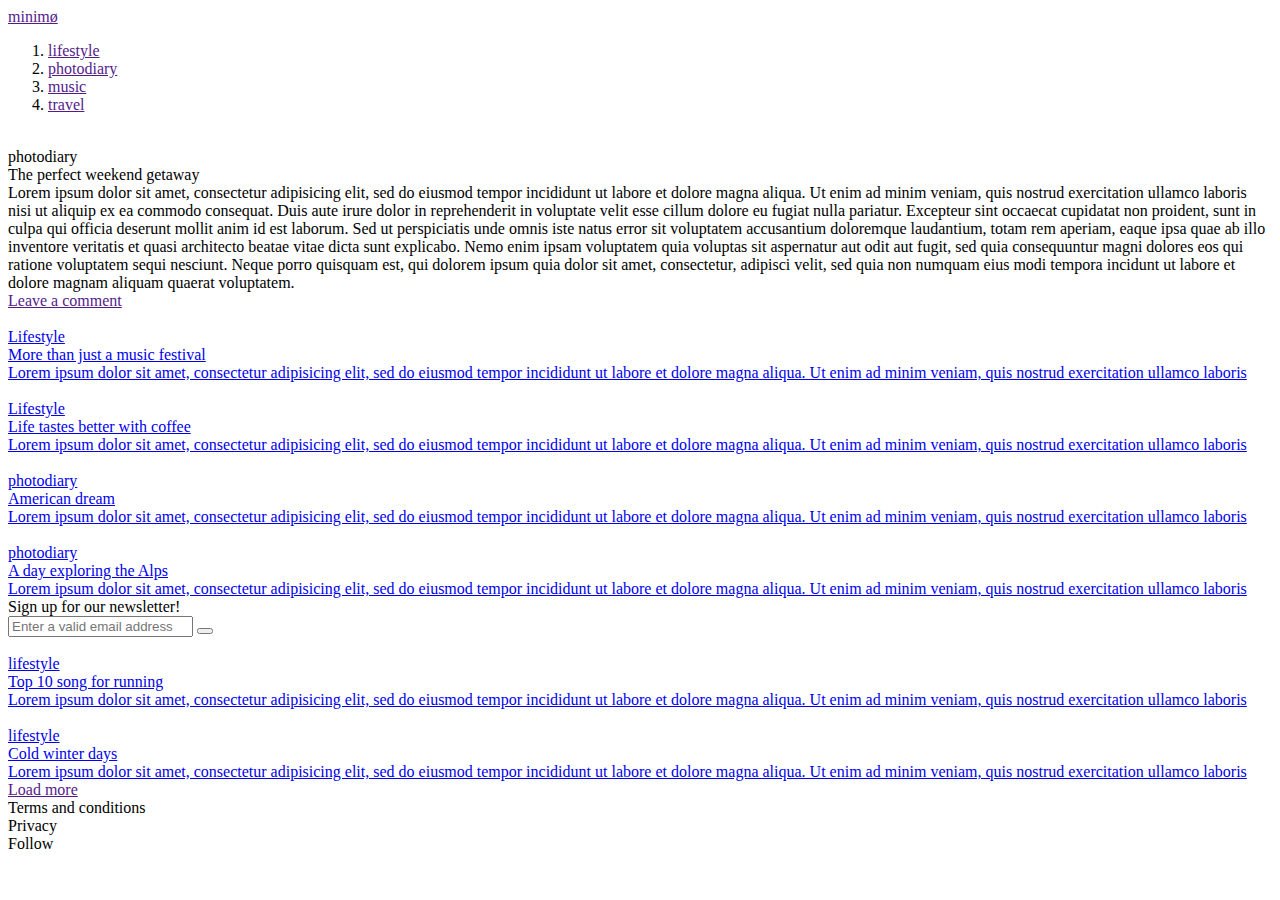
==== index.html @ ff36c133 "Add files via upload" ====
<!DOCTYPE html>
<html lang="en">
<head>
	<link rel="stylesheet" href="https://unpkg.com/swiper/swiper-bundle.min.css" />
	<script src="https://unpkg.com/swiper/swiper-bundle.min.js"></script>
	<link rel="stylesheet" href="css/style.css">
	<meta charset="UTF-8">
	<title>cument</title>
	<meta name="viewport" content="width=device-width, initial-scale=1">
</head>
<body>
	<div class="wrapper">
<header class="header">
	<div class="header__container container">
		<div class="header__row">
			<a href="" class="header__logo">
				minimø
			</a>
            <div class="header__menu menu">
            	<div class="menu__body">
            		<ol class="menu__list">
            			<li class="menu__item"><a href="" class="menu__link">lifestyle</a></li>
            			<li class="menu__item"><a href="" class="menu__link">photodiary</a></li>
            			<li class="menu__item"><a href="" class="menu__link">music</a></li>
            			<li class="menu__item"><a href="" class="menu__link">travel</a></li>
            		</ol>
            	</div>
            </div>
		</div>
	</div>
</header>		    <main>
		    	<div class="main-screen">
		    		<div class="main-screen__container container">
		    			<div class="main-screen__image">
		    				<img src="images/01.png" alt="">
		    			</div>
		    			<div class="main-screen__body body-main body">
		    				<div class="body__category body__category_t">photodiary</div>
		    				<div class="body__title">The perfect weekend getaway</div>
		    				<div class="body__text">Lorem ipsum dolor sit amet, consectetur adipisicing elit, sed do eiusmod tempor incididunt ut labore et dolore magna aliqua. Ut enim ad minim veniam, quis nostrud exercitation ullamco laboris nisi ut aliquip ex ea commodo consequat. Duis aute irure dolor in reprehenderit in voluptate velit esse cillum dolore eu fugiat nulla pariatur. Excepteur sint occaecat cupidatat non proident, sunt in culpa qui officia deserunt mollit anim id est laborum. Sed ut perspiciatis unde omnis iste natus error sit voluptatem accusantium doloremque laudantium, totam rem aperiam, eaque ipsa quae ab illo inventore veritatis et quasi architecto beatae vitae dicta sunt explicabo. Nemo enim ipsam voluptatem quia voluptas sit aspernatur aut odit aut fugit, sed quia consequuntur magni dolores eos qui ratione voluptatem sequi nesciunt. Neque porro quisquam est, qui dolorem ipsum quia dolor sit amet, consectetur, adipisci velit, sed quia non numquam eius modi tempora incidunt ut labore et dolore magnam aliquam quaerat voluptatem.</div>
		    				<a href="" class="body__category body__category_b">Leave a comment</a>
		    			</div>
		    		</div>
		    	</div>
		    	<div class="posts">
		    		<div class="posts__container container">
		    			<div class="posts__row">
		    				<div class="posts__column">
		    					<a href="./site" class="posts__item item-posts">
		    						<div class="item-posts__image">
		    							<img src="images/07.png" alt="">
		    						</div>
		    						<div class="item-posts__body body">
		    							<div class="body__category">Lifestyle</div>
		    							<div class="body__title">More than just a music festival</div>
		    							<div class="body__text">Lorem ipsum dolor sit amet, consectetur adipisicing elit, sed do eiusmod tempor incididunt ut labore et dolore magna aliqua. Ut enim ad minim veniam, quis nostrud exercitation ullamco laboris</div>
		    						</div>
		    					</a>
		    				</div>
		    				<div class="posts__column">
		    					<a href="./site" class="posts__item item-posts">
		    						<div class="item-posts__image">
		    							<img src="images/06.png" alt="">
		    						</div>
		    						<div class="item-posts__body body">
		    							<div class="body__category">Lifestyle</div>
		    							<div class="body__title">Life tastes better with coffee</div>
		    							<div class="body__text">Lorem ipsum dolor sit amet, consectetur adipisicing elit, sed do eiusmod tempor incididunt ut labore et dolore magna aliqua. Ut enim ad minim veniam, quis nostrud exercitation ullamco laboris</div>
		    						</div>
		    					</a>
		    				</div>
		    				<div class="posts__column">
		    					<a href="./site" class="posts__item item-posts">
		    						<div class="item-posts__image">
		    							<img src="images/05.png" alt="">
		    						</div>
		    						<div class="item-posts__body body">
		    							<div class="body__category">photodiary</div>
		    							<div class="body__title">American dream</div>
		    							<div class="body__text">Lorem ipsum dolor sit amet, consectetur adipisicing elit, sed do eiusmod tempor incididunt ut labore et dolore magna aliqua. Ut enim ad minim veniam, quis nostrud exercitation ullamco laboris</div>
		    						</div>
		    					</a>
		    				</div>
		    				<div class="posts__column">
		    					<a href="./site" class="posts__item item-posts">
		    						<div class="item-posts__image">
		    							<img src="images/04.png" alt="">
		    						</div>
		    						<div class="item-posts__body body">
		    							<div class="body__category">photodiary</div>
		    							<div class="body__title">A day exploring the Alps</div>
		    							<div class="body__text">Lorem ipsum dolor sit amet, consectetur adipisicing elit, sed do eiusmod tempor incididunt ut labore et dolore magna aliqua. Ut enim ad minim veniam, quis nostrud exercitation ullamco laboris</div>
		    						</div>
		    					</a>
		    				</div>
		    			</div>
		    		</div>
		    	</div>
		    	<div class="newsletter">
		    		<div class="newsletter__title">Sign up for our newsletter!</div>
		    		<form class="newsletter__input input-newsletter">
                        <input type="text" placeholder="Enter a valid email address" class="input-newsletter__body">
                        <button class="icon-input-newsletter__button">
                        </button>
		    		</form>
		    	</div>
		    	<div class="bottom">
		    		<div class="bottom__container container">
		    			<div class="bottom__row">
		    				<div class="bottom__column">
		    					<a href="./site" class="bottom__item item-posts">
		    						<div class="item-posts__image">
		    							<img src="images/03.png" alt="">
		    						</div>
		    						<div class="item-posts__body body">
		    							<div class="body__category">lifestyle</div>
		    							<div class="body__title">Top 10 song for running</div>
		    							<div class="body__text">Lorem ipsum dolor sit amet, consectetur adipisicing elit, sed do eiusmod tempor incididunt ut labore et dolore magna aliqua. Ut enim ad minim veniam, quis nostrud exercitation ullamco laboris</div>
		    						</div>
		    					</a>
		    				</div>
		    				<div class="bottom__column">
		    					<a href="./site" class="bottom__item item-posts">
		    						<div class="item-posts__image">
		    							<img src="images/02.png" alt="">
		    						</div>
		    						<div class="item-posts__body body">
		    							<div class="body__category">lifestyle</div>
		    							<div class="body__title">Cold winter days</div>
		    							<div class="body__text">Lorem ipsum dolor sit amet, consectetur adipisicing elit, sed do eiusmod tempor incididunt ut labore et dolore magna aliqua. Ut enim ad minim veniam, quis nostrud exercitation ullamco laboris</div>
		    						</div>
		    					</a>
		    				</div>
		    			</div>
		    			<a href="" class="bottom__button">Load more</a>
		    		</div>
		    	</div>
		    </main>
<footer class="footer">
	<div class="footer__row">
		<div class="footer__left left-footer">
			<div class="left-footer__terms">Terms and conditions</div>
			<div class="left-footer__privacy">Privacy</div>
		</div>
		<div class="footer__right right-footer">
			<div class="right-footer__follow">
				Follow
			</div>
			<div class="right-footer__networks">
				<div class="icon-03 right-footer__icon">
				</div>
				<div class="icon-02 right-footer__icon">
				</div>
				<div class="icon-04 right-footer__icon">
				</div>
			</div>
		</div>
	</div>
</footer>	</div>
</body>
<script src="https://cdnjs.cloudflare.com/ajax/libs/jquery/3.6.0/jquery.js"></script>
<script src="js/script.js"></script>
</html>
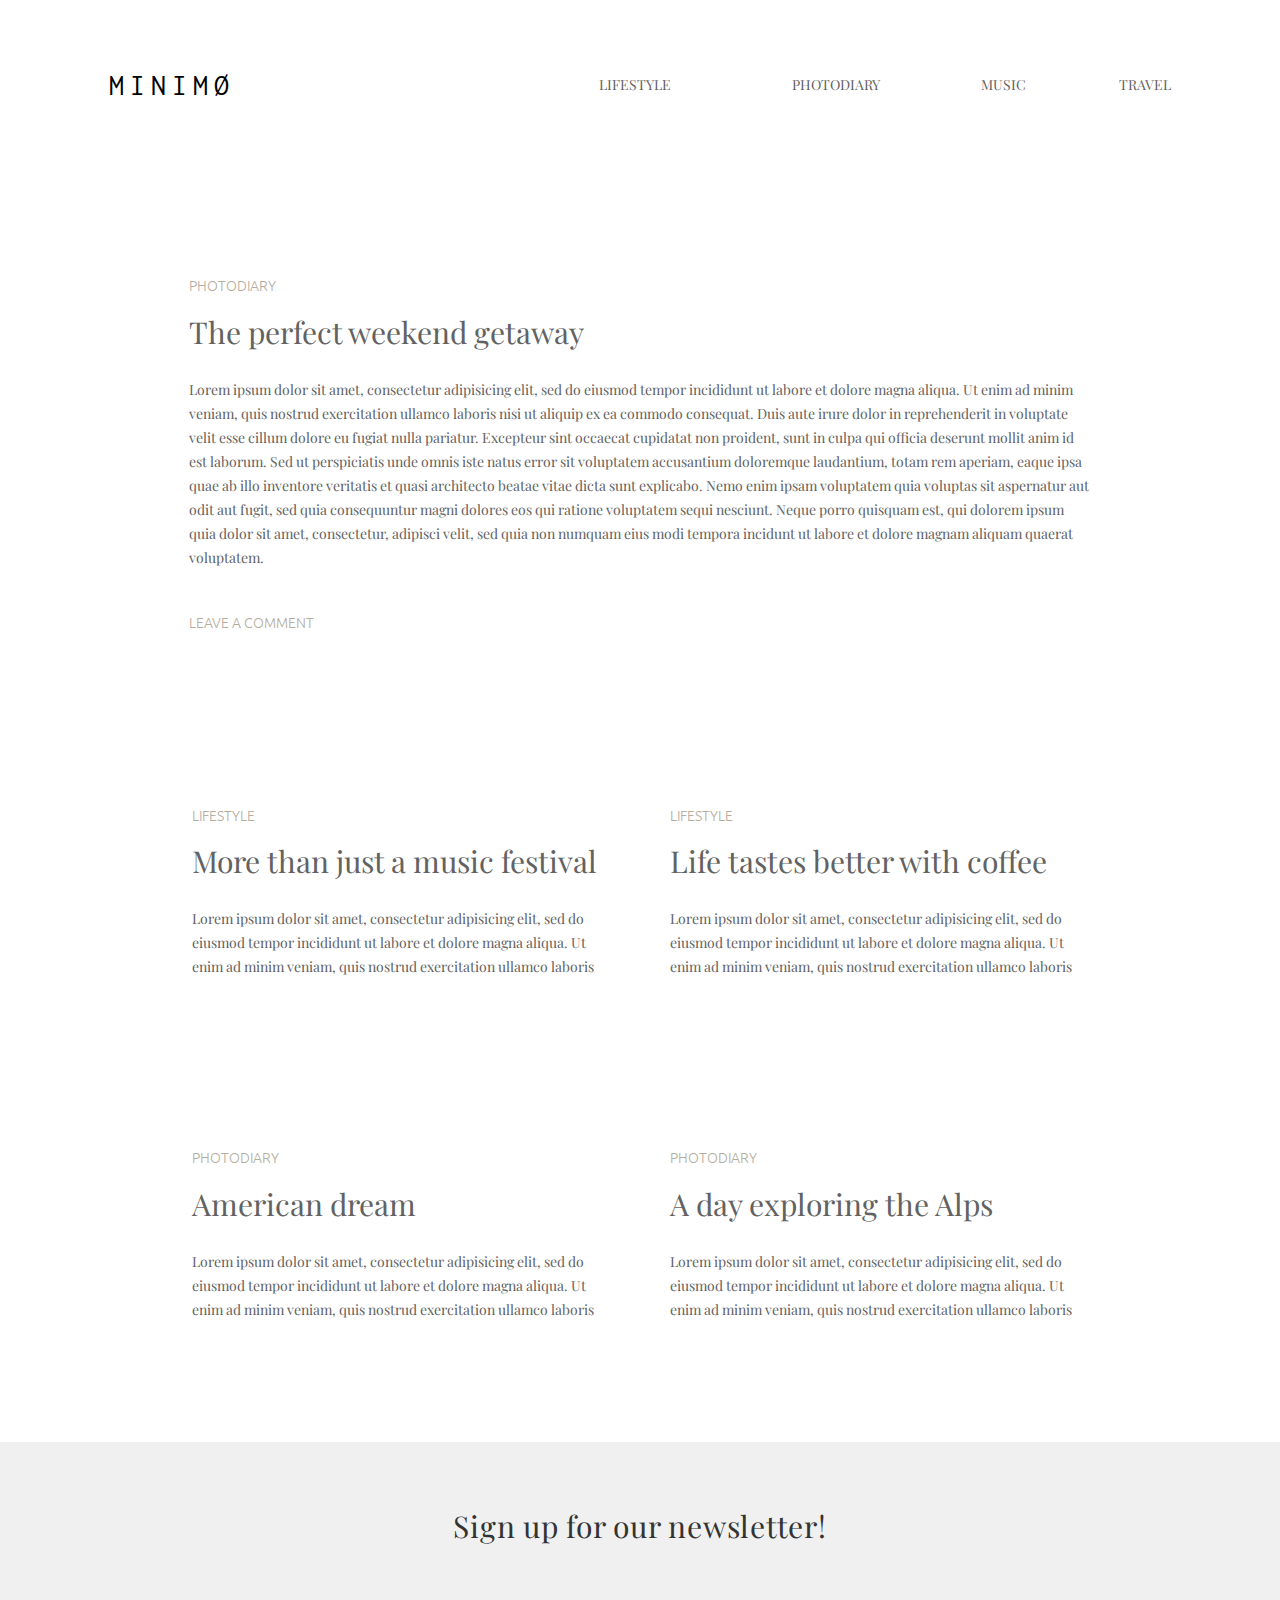
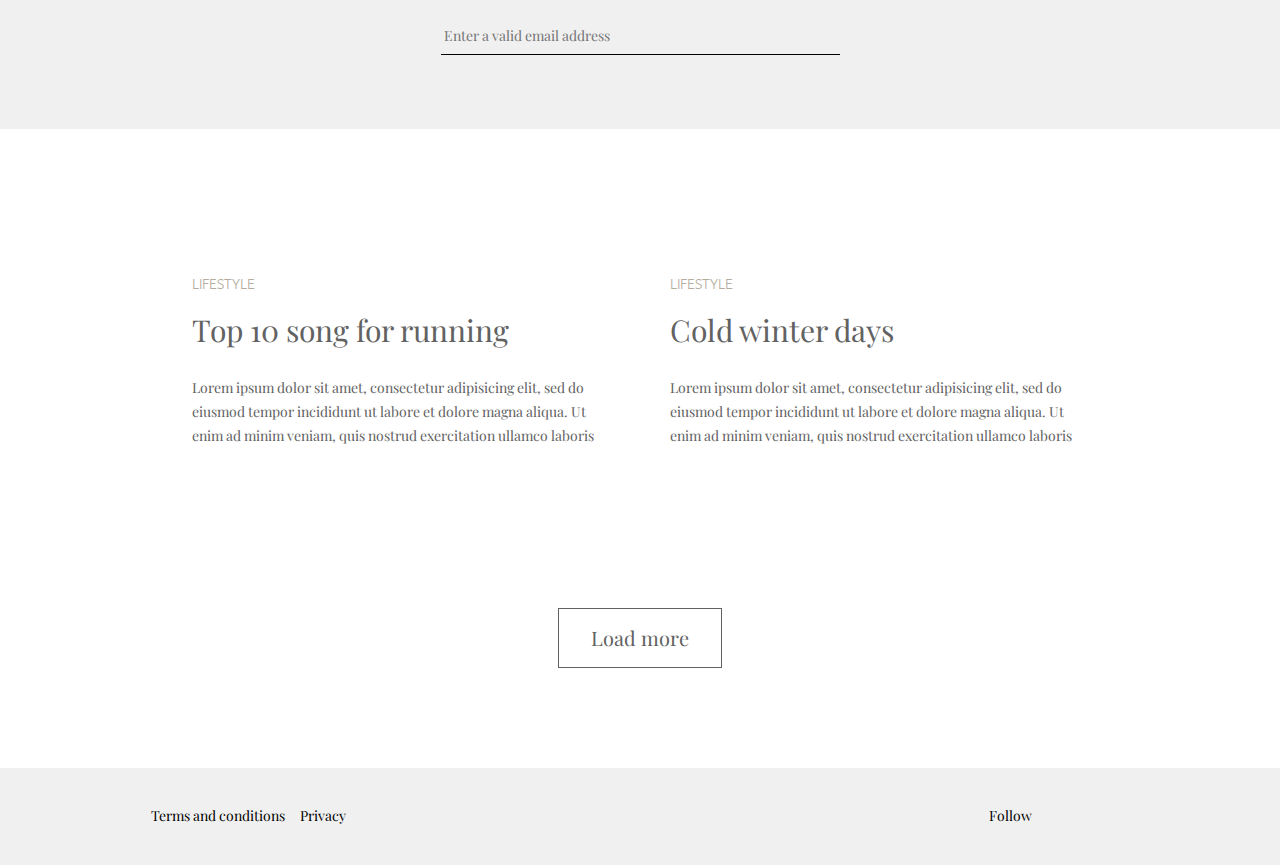
==== commit c34252a8: "Add files via upload" ====
--- a/index.html
+++ b/index.html
@@ -46,7 +46,7 @@
 		    		<div class="posts__container container">
 		    			<div class="posts__row">
 		    				<div class="posts__column">
-		    					<a href="./site" class="posts__item item-posts">
+		    					<a href="/dist/site/" class="posts__item item-posts">
 		    						<div class="item-posts__image">
 		    							<img src="images/07.png" alt="">
 		    						</div>
@@ -58,7 +58,7 @@
 		    					</a>
 		    				</div>
 		    				<div class="posts__column">
-		    					<a href="./site" class="posts__item item-posts">
+		    					<a href="/dist/site/" class="posts__item item-posts">
 		    						<div class="item-posts__image">
 		    							<img src="images/06.png" alt="">
 		    						</div>
@@ -70,7 +70,7 @@
 		    					</a>
 		    				</div>
 		    				<div class="posts__column">
-		    					<a href="./site" class="posts__item item-posts">
+		    					<a href="/dist/site/" class="posts__item item-posts">
 		    						<div class="item-posts__image">
 		    							<img src="images/05.png" alt="">
 		    						</div>
@@ -82,7 +82,7 @@
 		    					</a>
 		    				</div>
 		    				<div class="posts__column">
-		    					<a href="./site" class="posts__item item-posts">
+		    					<a href="/dist/site/" class="posts__item item-posts">
 		    						<div class="item-posts__image">
 		    							<img src="images/04.png" alt="">
 		    						</div>
@@ -108,7 +108,7 @@
 		    		<div class="bottom__container container">
 		    			<div class="bottom__row">
 		    				<div class="bottom__column">
-		    					<a href="./site" class="bottom__item item-posts">
+		    					<a href="/dist/site/" class="bottom__item item-posts">
 		    						<div class="item-posts__image">
 		    							<img src="images/03.png" alt="">
 		    						</div>
@@ -120,7 +120,7 @@
 		    					</a>
 		    				</div>
 		    				<div class="bottom__column">
-		    					<a href="./site" class="bottom__item item-posts">
+		    					<a href="/dist/site/" class="bottom__item item-posts">
 		    						<div class="item-posts__image">
 		    							<img src="images/02.png" alt="">
 		    						</div>
--- a/css/style.css
+++ b/css/style.css
@@ -0,0 +1,666 @@
+@charset "UTF-8";
+@import url("https://fonts.googleapis.com/css2?family=Playfair+Display:ital,wght@0,400;0,500;0,600;0,700;0,800;0,900;1,400;1,500;1,600;1,700;1,800;1,900&display=swap");
+@import url("https://fonts.googleapis.com/css2?family=Inconsolata&display=swap");
+@import url("https://fonts.googleapis.com/css2?family=Inconsolata&family=Ubuntu:wght@300&display=swap");
+@font-face {
+  font-family: "icons";
+  src: url("../icons/fonts/icons.ttf?i1d6ho") format("truetype"), url("../icons/fonts/icons.woff?i1d6ho") format("woff"), url("../icons/fonts/icons.svg?i1d6ho#icons") format("svg");
+  font-weight: normal;
+  font-style: normal;
+  font-display: block;
+}
+[class^=icon-], [class*=" icon-"] {
+  /* use !important to prevent issues with browser extensions that change ../icons/ */
+  font-family: "icons" !important;
+  speak: never;
+  font-style: normal;
+  font-weight: normal;
+  font-variant: normal;
+  text-transform: none;
+  line-height: 1;
+  /* Better Font Rendering =========== */
+  -webkit-font-smoothing: antialiased;
+  -moz-osx-font-smoothing: grayscale;
+}
+
+.icon-01:before {
+  content: "";
+}
+
+.icon-02:before {
+  content: "";
+  color: #fff;
+}
+
+.icon-03:before {
+  content: "";
+  color: #fff;
+}
+
+.icon-04:before {
+  content: "";
+  color: #fff;
+}
+
+* {
+  padding: 0;
+  margin: 0;
+  font-family: "Playfair Display";
+  font-weight: 400;
+  border: 0;
+}
+
+button {
+  outline: none;
+  /* Для синий ободки */
+  border: 0;
+  background: transparent;
+}
+
+*,
+*:before,
+*:after {
+  -webkit-box-sizing: border-box;
+  box-sizing: border-box;
+}
+
+:focus,
+:active {
+  outline: none;
+}
+
+a:focus,
+a:active {
+  outline: none;
+}
+
+nav,
+footer,
+header,
+aside {
+  display: block;
+}
+
+html,
+body {
+  height: 100%;
+  width: 100%;
+  font-size: 100%;
+  line-height: 1;
+  font-size: 14px;
+  -ms-text-size-adjust: 100%;
+  -moz-text-size-adjust: 100%;
+  -webkit-text-size-adjust: 100%;
+}
+
+input,
+button,
+textarea {
+  font-family: inherit;
+}
+
+input::-ms-clear {
+  display: none;
+}
+
+button {
+  cursor: pointer;
+}
+
+button::-moz-focus-inner {
+  padding: 0;
+  border: 0;
+}
+
+a,
+a:visited {
+  text-decoration: none;
+}
+
+a:hover {
+  text-decoration: underline;
+}
+
+ul li {
+  list-style: none;
+}
+
+img {
+  vertical-align: top;
+}
+
+h1,
+h2,
+h3,
+h4,
+h5,
+h6 {
+  font-size: inherit;
+  font-weight: 400;
+}
+
+.header__row {
+  display: -webkit-box;
+  display: -ms-flexbox;
+  display: flex;
+  height: 170px;
+  -webkit-box-align: center;
+      -ms-flex-align: center;
+          align-items: center;
+}
+@media (max-width: 767.98px) {
+  .header__row {
+    -ms-flex-wrap: wrap;
+        flex-wrap: wrap;
+    -webkit-box-pack: center;
+        -ms-flex-pack: center;
+            justify-content: center;
+  }
+}
+
+.header__logo {
+  font-family: Inconsolata;
+  font-size: 30px;
+  line-height: 24px;
+  font-weight: 400;
+  text-transform: uppercase;
+  letter-spacing: 0.2em;
+  color: #000000;
+  -webkit-box-flex: 1;
+      -ms-flex: 1 1 auto;
+          flex: 1 1 auto;
+  text-decoration: none !important;
+}
+@media (max-width: 767.98px) {
+  .header__logo {
+    text-align: center;
+  }
+}
+
+.menu {
+  -ms-flex-preferred-size: 572px;
+      flex-basis: 572px;
+}
+@media (max-width: 1122px) {
+  .menu {
+    -ms-flex-preferred-size: calc(300px + 272 * ((100vw - 320px) / 802));
+        flex-basis: calc(300px + 272 * ((100vw - 320px) / 802));
+  }
+}
+@media (max-width: 767.98px) {
+  .menu {
+    -webkit-box-flex: 0;
+        -ms-flex: 0 1 100%;
+            flex: 0 1 100%;
+  }
+}
+
+.menu__list {
+  list-style-type: none;
+  display: -webkit-box;
+  display: -ms-flexbox;
+  display: flex;
+  -webkit-box-pack: justify;
+      -ms-flex-pack: justify;
+          justify-content: space-between;
+  -ms-flex-wrap: wrap;
+      flex-wrap: wrap;
+}
+
+.menu__item:nth-child(3) {
+  -webkit-box-flex: 1;
+      -ms-flex: 1 1 auto;
+          flex: 1 1 auto;
+  padding: 0px 0px 0px 8px;
+}
+.menu__item:nth-child(2) {
+  -webkit-box-flex: 1;
+      -ms-flex: 1 1 auto;
+          flex: 1 1 auto;
+  padding: 0px 0px 0px 121px;
+  padding-left: 121px;
+}
+@media (max-width: 1122px) {
+  .menu__item:nth-child(2) {
+    padding-left: calc(0px + 121 * ((100vw - 320px) / 802));
+  }
+}
+@media (max-width: 767.98px) {
+  .menu__item:nth-child(3) {
+    -webkit-box-flex: 0;
+        -ms-flex: 0 1 auto;
+            flex: 0 1 auto;
+    padding: 0px;
+  }
+  .menu__item:nth-child(2) {
+    -webkit-box-flex: 0;
+        -ms-flex: 0 1 auto;
+            flex: 0 1 auto;
+    padding: 0px;
+  }
+}
+.menu__link {
+  font-size: 14px;
+  line-height: 24px;
+  font-weight: 400;
+  text-transform: uppercase;
+  color: #626262;
+}
+
+.footer {
+  display: -webkit-box;
+  display: -ms-flexbox;
+  display: flex;
+  height: 97px;
+  background-color: #f0f0f0;
+  -webkit-box-align: center;
+      -ms-flex-align: center;
+          align-items: center;
+  margin: 100px 0px 0px 0px;
+  padding: 0px 20px;
+}
+
+.footer__row {
+  -webkit-box-pack: justify;
+      -ms-flex-pack: justify;
+          justify-content: space-between;
+  display: -webkit-box;
+  display: -ms-flexbox;
+  display: flex;
+  width: 100%;
+  max-width: 979px;
+  margin: 0 auto;
+}
+@media (max-width: 479.98px) {
+  .footer__row {
+    -ms-flex-wrap: wrap;
+        flex-wrap: wrap;
+  }
+}
+
+.left-footer {
+  display: -webkit-box;
+  display: -ms-flexbox;
+  display: flex;
+}
+@media (max-width: 479.98px) {
+  .left-footer {
+    -webkit-box-flex: 0;
+        -ms-flex: 0 1 100%;
+            flex: 0 1 100%;
+    -webkit-box-pack: center;
+        -ms-flex-pack: center;
+            justify-content: center;
+    margin: 0px 0px 20px 0px;
+  }
+}
+
+.left-footer__terms {
+  font-size: 14px;
+  line-height: 24px;
+  font-weight: 400;
+  color: #000000;
+}
+
+.left-footer__privacy {
+  font-size: 14px;
+  line-height: 24px;
+  font-weight: 400;
+  color: #000000;
+  margin: 0px 0px 0px 15px;
+}
+
+.footer__right {
+  display: -webkit-box;
+  display: -ms-flexbox;
+  display: flex;
+  -webkit-box-align: center;
+      -ms-flex-align: center;
+          align-items: center;
+}
+@media (max-width: 479.98px) {
+  .footer__right {
+    -webkit-box-flex: 0;
+        -ms-flex: 0 1 100%;
+            flex: 0 1 100%;
+    -webkit-box-pack: center;
+        -ms-flex-pack: center;
+            justify-content: center;
+  }
+}
+
+.right-footer__follow {
+  margin: 0px 22px 0px 0px;
+}
+
+.right-footer__networks {
+  display: -webkit-box;
+  display: -ms-flexbox;
+  display: flex;
+  -webkit-box-align: center;
+      -ms-flex-align: center;
+          align-items: center;
+}
+
+.right-footer__icon::before {
+  color: #626262;
+}
+.right-footer__icon:nth-child(2) {
+  margin: 0px 18px 0px 17px;
+  width: 18px;
+  height: 13px;
+}
+.right-footer__icon:nth-child(1) {
+  width: 8px;
+  height: 14px;
+}
+.right-footer__icon:nth-child(3) {
+  width: 15px;
+  height: 15px;
+}
+
+body.lock {
+  overflow: hidden;
+}
+
+.img {
+  background: no-repeat;
+  background-position: top;
+  background-size: cover;
+}
+
+.wrapper {
+  min-height: 100vh;
+  display: -webkit-box;
+  display: -ms-flexbox;
+  display: flex;
+  -webkit-box-orient: vertical;
+  -webkit-box-direction: normal;
+      -ms-flex-direction: column;
+          flex-direction: column;
+  overflow: hidden;
+}
+
+main {
+  -webkit-box-flex: 1;
+      -ms-flex: 1 1 auto;
+          flex: 1 1 auto;
+  min-height: 100vh;
+  display: -webkit-box;
+  display: -ms-flexbox;
+  display: flex;
+  -webkit-box-orient: vertical;
+  -webkit-box-direction: normal;
+      -ms-flex-direction: column;
+          flex-direction: column;
+}
+
+.container {
+  max-width: 1122px;
+  margin: 0 auto;
+  padding-right: 30px;
+  padding-left: 30px;
+  overflow: hidden;
+}
+@media (max-width: 1122px) {
+  .container {
+    padding-right: calc(5px + 25 * ((100vw - 320px) / 802));
+  }
+}
+@media (max-width: 1122px) {
+  .container {
+    padding-left: calc(5px + 25 * ((100vw - 320px) / 802));
+  }
+}
+
+.main-screen__image img {
+  width: 100%;
+}
+
+.main-screen__body {
+  margin: 93px 0px 0px 80px;
+  margin-left: 80px;
+}
+@media (max-width: 1122px) {
+  .main-screen__body {
+    margin-left: calc(20px + 60 * ((100vw - 320px) / 802));
+  }
+}
+@media (max-width: 767.98px) {
+  .main-screen__body {
+    text-align: center;
+    margin: 93px 0px 0px 0px;
+  }
+}
+
+.body__category {
+  font-family: Ubuntu;
+  font-size: 14px;
+  line-height: 1.2;
+  font-weight: 300;
+  text-transform: uppercase;
+  color: #b4ad9e;
+}
+
+.body__title {
+  font-size: 30px;
+  line-height: 1.2;
+  font-weight: 400;
+  color: #626262;
+  margin: 20px 0px 0px 0px;
+}
+
+.body__text {
+  font-size: 14px;
+  line-height: 24px;
+  font-weight: 400;
+  color: #626262;
+  margin: 28px 0px 0px 0px;
+  max-width: 900px;
+}
+
+.main-screen__body .body__text {
+  margin: 28px 0px 44px 0px;
+}
+
+.posts {
+  padding: 133px 0px 0px 0px;
+}
+
+.posts__row {
+  display: -webkit-box;
+  display: -ms-flexbox;
+  display: flex;
+  -ms-flex-wrap: wrap;
+      flex-wrap: wrap;
+  -webkit-box-pack: center;
+      -ms-flex-pack: center;
+          justify-content: center;
+  margin: -63.5px -30px;
+}
+
+.posts__column {
+  -webkit-box-flex: 0;
+      -ms-flex: 0 1 auto;
+          flex: 0 1 auto;
+  padding: 63.5px 30px;
+}
+
+.item-posts {
+  text-decoration: none !important;
+}
+@media (max-width: 767.98px) {
+  .item-posts {
+    text-align: center;
+  }
+}
+.item-posts:hover .body__title {
+  text-decoration: underline;
+}
+
+.item-posts__image img {
+  width: 100%;
+}
+
+.item-posts__body {
+  margin: 29px 0px 0px 0px;
+  display: -webkit-box;
+  display: -ms-flexbox;
+  display: flex;
+  -webkit-box-orient: vertical;
+  -webkit-box-direction: normal;
+      -ms-flex-direction: column;
+          flex-direction: column;
+}
+.item-posts__body .body__text {
+  max-width: 418px;
+}
+
+.newsletter {
+  margin: 120px 0px 0px 0px;
+  background-color: #f0f0f0;
+  display: -webkit-box;
+  display: -ms-flexbox;
+  display: flex;
+  -webkit-box-orient: vertical;
+  -webkit-box-direction: normal;
+      -ms-flex-direction: column;
+          flex-direction: column;
+  -webkit-box-align: center;
+      -ms-flex-align: center;
+          align-items: center;
+  -webkit-box-pack: center;
+      -ms-flex-pack: center;
+          justify-content: center;
+  padding: 66px 0px 77px 0px;
+}
+
+.newsletter__title {
+  font-size: 30px;
+  line-height: 1.2;
+  font-weight: 400;
+  letter-spacing: 0.025em;
+  color: #333333;
+}
+@media (max-width: 767.98px) {
+  .newsletter__title {
+    text-align: center;
+  }
+}
+
+.input-newsletter {
+  margin: 80px 0px 0px 0px;
+  display: -webkit-box;
+  display: -ms-flexbox;
+  display: flex;
+  -ms-flex-wrap: wrap;
+      flex-wrap: wrap;
+  -webkit-box-align: center;
+      -ms-flex-align: center;
+          align-items: center;
+  width: 399px;
+  -webkit-box-pack: justify;
+      -ms-flex-pack: justify;
+          justify-content: space-between;
+  height: 28px;
+}
+.input-newsletter::after {
+  content: "";
+  width: 100%;
+  height: 1px;
+  background: #000;
+  margin: 6px 0px 0px 0px;
+}
+@media (max-width: 767.98px) {
+  .input-newsletter {
+    width: 100%;
+    padding: 0px 20px;
+  }
+}
+
+.input-newsletter__body {
+  background: transparent;
+  font-size: 14px;
+  line-height: 24px;
+  font-weight: 400;
+  color: #626262;
+  padding: 0px 0px 0px 3px;
+}
+
+.input-newsletter__button {
+  -webkit-transform: translate(0px, 1px);
+          transform: translate(0px, 1px);
+  width: 32px;
+  height: 17px;
+}
+
+.bottom {
+  padding: 103px 0px 0px 0px;
+}
+
+.bottom__container {
+  display: -webkit-box;
+  display: -ms-flexbox;
+  display: flex;
+  -webkit-box-orient: vertical;
+  -webkit-box-direction: normal;
+      -ms-flex-direction: column;
+          flex-direction: column;
+  -webkit-box-align: center;
+      -ms-flex-align: center;
+          align-items: center;
+}
+
+.bottom__row {
+  display: -webkit-box;
+  display: -ms-flexbox;
+  display: flex;
+  -webkit-box-pack: center;
+      -ms-flex-pack: center;
+          justify-content: center;
+  margin: 0px -30px;
+}
+@media (max-width: 767.98px) {
+  .bottom__row {
+    -ms-flex-wrap: wrap;
+        flex-wrap: wrap;
+  }
+}
+
+.bottom__column {
+  padding: 0px 30px;
+}
+@media (max-width: 767.98px) {
+  .bottom__column {
+    -webkit-box-flex: 0;
+        -ms-flex: 0 1 100%;
+            flex: 0 1 100%;
+    text-align: center;
+  }
+  .bottom__column:not(:last-child) {
+    margin: 0px 0px 30px 0px;
+  }
+}
+.bottom__column .body__text {
+  margin: 28px auto 0;
+}
+
+.bottom__button {
+  margin: 160px 0px 0px 0px;
+  font-size: 20px;
+  line-height: 24px;
+  font-weight: 400;
+  color: #626262;
+  width: 164px;
+  height: 60px;
+  border: 1px solid #626262;
+  display: -webkit-box;
+  display: -ms-flexbox;
+  display: flex;
+  -webkit-box-align: center;
+      -ms-flex-align: center;
+          align-items: center;
+  -webkit-box-pack: center;
+      -ms-flex-pack: center;
+          justify-content: center;
+}